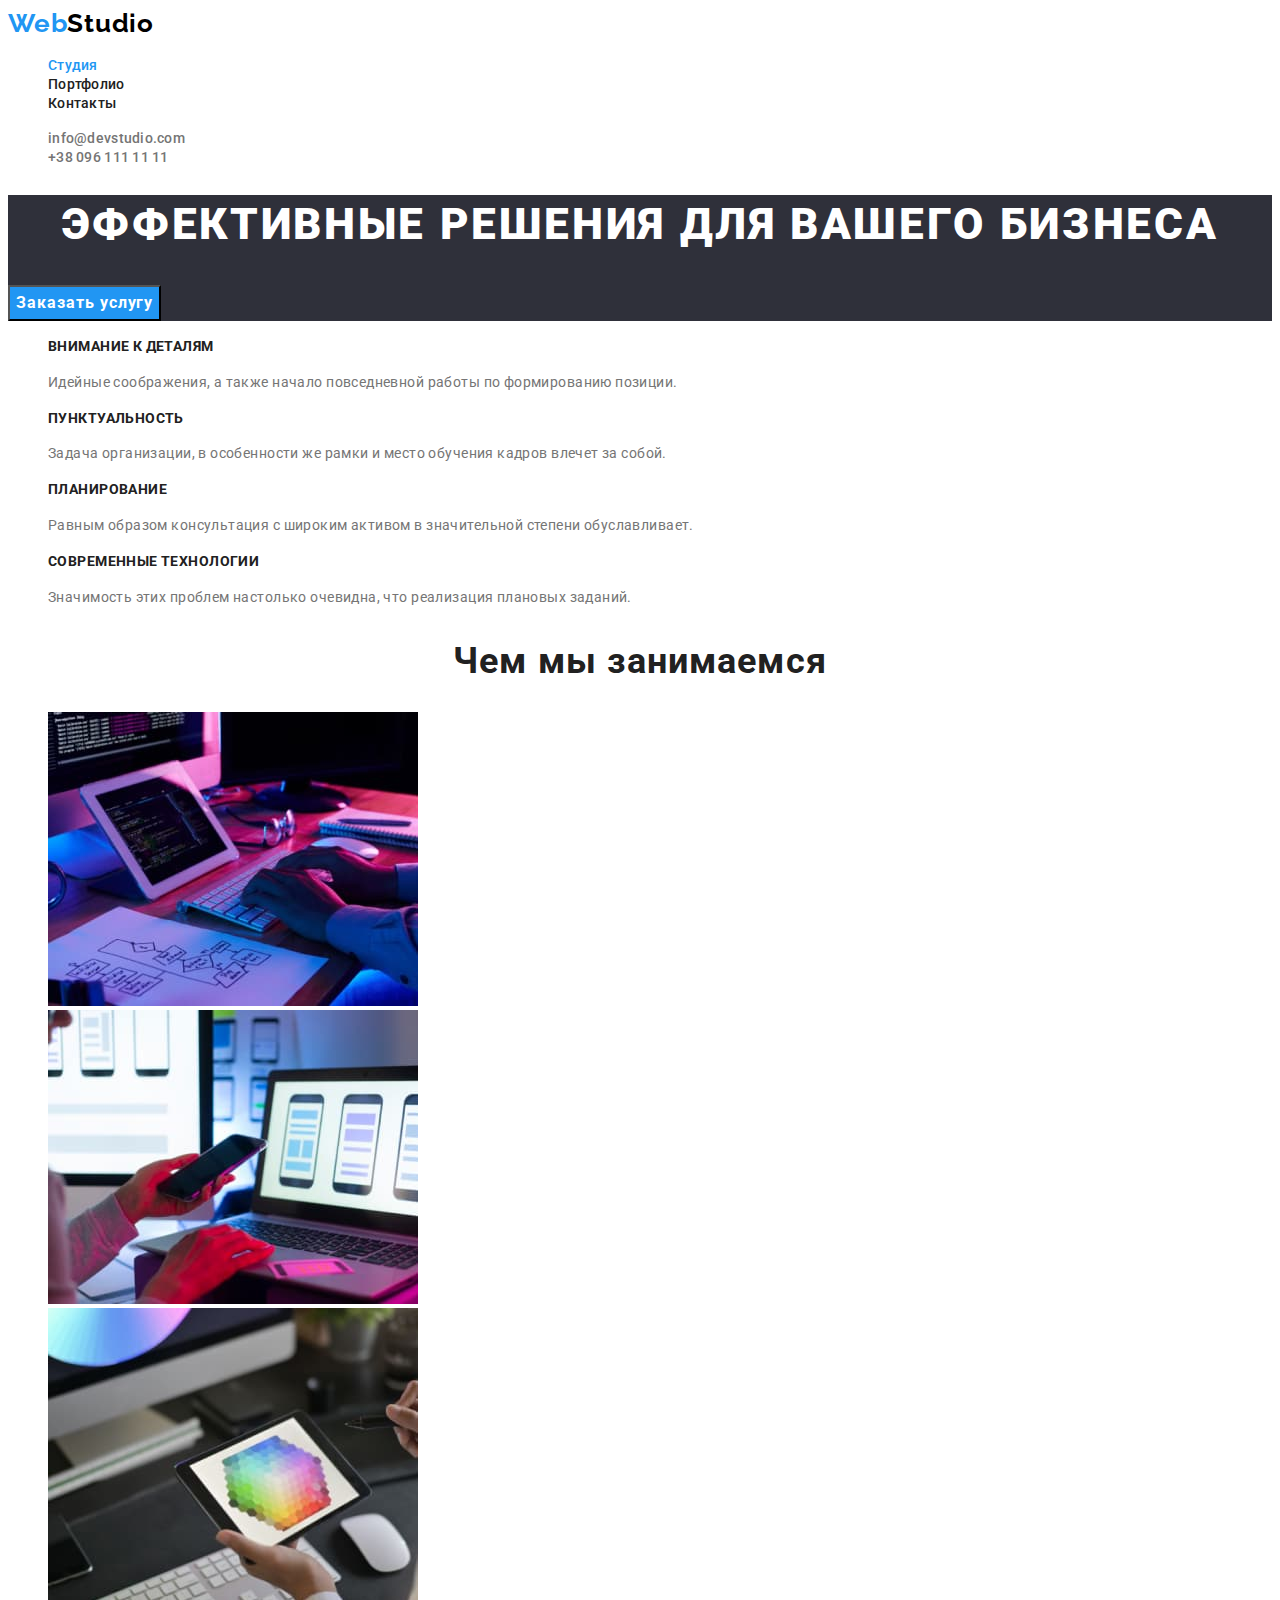
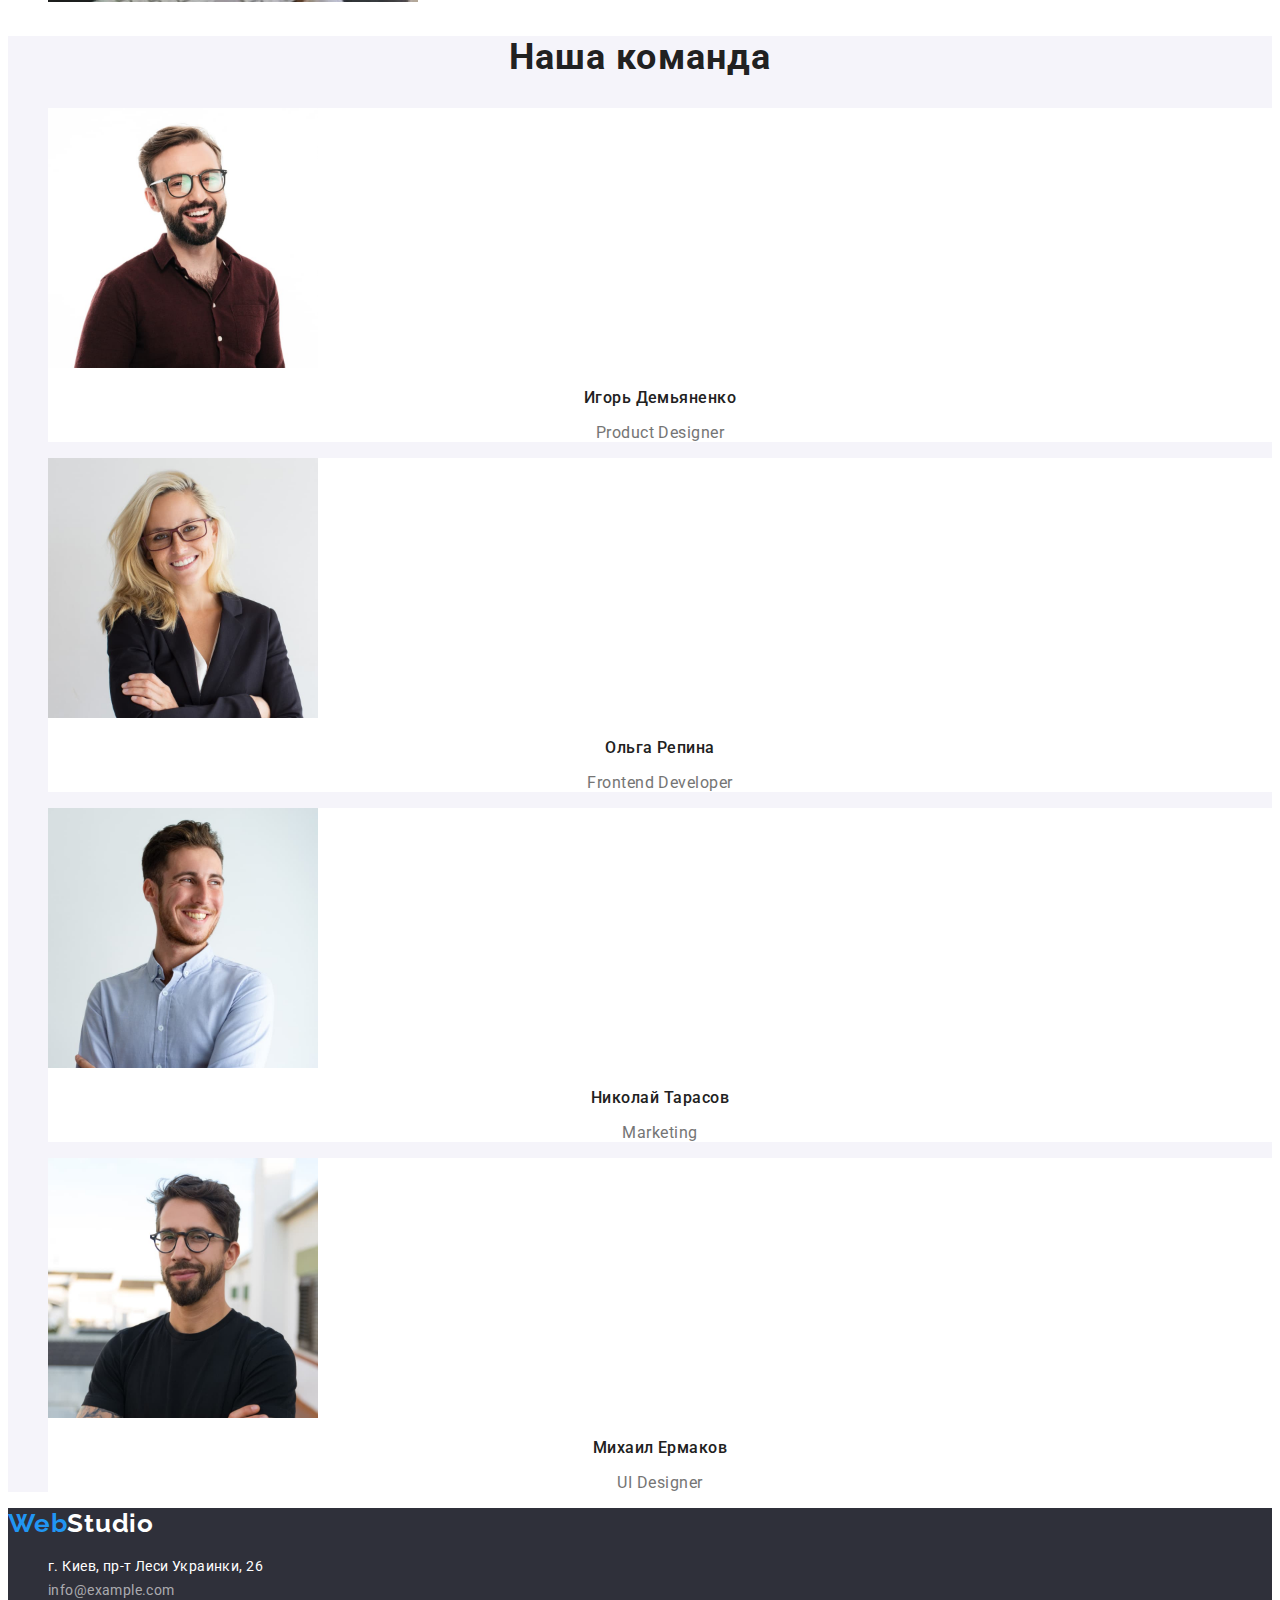
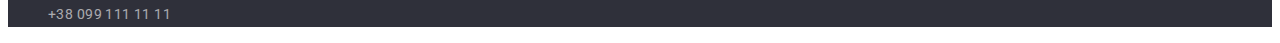
==== index.html @ 77c10912 "Initial commit" ====
<!DOCTYPE html>
<html lang="ru">
  <head>
    <meta charset="UTF-8" />
    <meta http-equiv="X-UA-Compatible" content="IE=edge" />
    <meta name="viewport" content="width=device-width, initial-scale=1.0" />
    <title>Вебстудия</title>
    <link rel="preconnect" href="https://fonts.googleapis.com" />
    <link rel="preconnect" href="https://fonts.gstatic.com" crossorigin />
    <link
      href="https://fonts.googleapis.com/css2?family=Raleway:wght@700&family=Roboto:wght@400;500;700;900&display=swap"
      rel="stylesheet"
    />
    <link rel="stylesheet" href="./css/styles.css" />
  </head>
  <body>
    <!-- HEADER -->
    <header class="page-header">
      <a class="logo link" href="/"
        >Web<span class="logo-webstudio">Studio</span></a
      >
      <nav class="page-nav">
        <ul class="menu list">
          <li class="menu-item">
            <a class="menu-link link current" href="./index.html">Студия</a>
          </li>
          <li class="menu-item">
            <a class="menu-link link" href="./portfolio.html">Портфолио</a>
          </li>
          <li class="menu-item">
            <a class="menu-link link" href="">Контакты</a>
          </li>
        </ul>
      </nav>
      <ul class="list">
        <li>
          <a class="contact-mail link" href="mailto:info@devstudio.com"
            >info@devstudio.com</a
          >
        </li>
        <li>
          <a class="contact-phone-number link" href="tel:+380961111111"
            >+38 096 111 11 11</a
          >
        </li>
      </ul>
    </header>
    <main>
      <!-- HERO -->
      <section class="hero">
        <h1 class="main-title">Эффективные решения для вашего бизнеса</h1>
        <button class="modal-btn" type="button">Заказать услугу</button>
      </section>
      <!-- ABOUT -->
      <section class="about">
        <h2 hidden>О нас</h2>
        <ul class="list">
          <li class="about-item">
            <h3 class="about-title">Внимание к деталям</h3>
            <p class="about-description">
              Идейные соображения, а также начало повседневной работы по
              формированию позиции.
            </p>
          </li>
          <li class="about-item">
            <h3 class="about-title">Пунктуальность</h3>
            <p class="about-description">
              Задача организации, в особенности же рамки и место обучения кадров
              влечет за собой.
            </p>
          </li>
          <li class="about-item">
            <h3 class="about-title">Планирование</h3>
            <p class="about-description">
              Равным образом консультация с широким активом в значительной
              степени обуславливает.
            </p>
          </li>
          <li class="about-item">
            <h3 class="about-title">Современные технологии</h3>
            <p class="about-description">
              Значимость этих проблем настолько очевидна, что реализация
              плановых заданий.
            </p>
          </li>
        </ul>
      </section>
      <!-- WORK -->
      <section>
        <h2 class="section-title">Чем мы занимаемся</h2>
        <ul class="list">
          <li>
            <img
              src="images/work/img-1.jpg"
              alt="кто-то печатает код на клавиатуре"
              width="370"
              height="294"
            />
          </li>
          <li>
            <img
              src="images/work/img-2.jpg"
              alt="кто-то держит в руках мобильный телефон"
              width="370"
              height="294"
            />
          </li>
          <li>
            <img
              src="images/work/img-3.jpg"
              alt="кто-то держит в руках планшет c цветной схемой"
              width="370"
              height="294"
            />
          </li>
        </ul>
      </section>
      <!-- EMPLOYEES -->
      <section class="section-employees">
        <h2 class="section-title">Наша команда</h2>
        <ul class="list">
          <li class="employee-item">
            <img
              src="images/team/demianenko-ihor.jpg"
              alt="фото Игоря Демьяненко"
              width="270"
              height="260"
            />
            <h3 class="employee-name">Игорь Демьяненко</h3>
            <p class="employee-job-title" lang="en">Product Designer</p>
          </li>
          <li class="employee-item">
            <img
              src="images/team/repina-olha.jpg"
              alt="фото Ольги Репиной"
              width="270"
              height="260"
            />
            <h3 class="employee-name">Ольга Репина</h3>
            <p class="employee-job-title" lang="en">Frontend Developer</p>
          </li>
          <li class="employee-item">
            <img
              src="images/team/tarasov-nikolai.jpg"
              alt="фото Николая Тарасова"
              width="270"
              height="260"
            />
            <h3 class="employee-name">Николай Тарасов</h3>
            <p class="employee-job-title" lang="en">Marketing</p>
          </li>
          <li class="employee-item">
            <img
              src="images/team/iermakov-mikhail.jpg"
              alt="фото Михаила Ермакова"
              width="270"
              height="260"
            />
            <h3 class="employee-name">Михаил Ермаков</h3>
            <p class="employee-job-title" lang="en">UI Designer</p>
          </li>
        </ul>
      </section>
    </main>
    <!-- FOOTER -->
    <footer class="footer">
      <a class="logo link" href="/"
        >Web<span class="logo-webstudio-light">Studio</span></a
      >
      <address>
        <ul class="list">
          <li>
            <a
              class="adress-link link"
              href="https://goo.gl/maps/7bYuCtFoii6Y3Lbw9"
              target="_blank"
              rel="noopener noreferrer"
            >
              г. Киев, пр-т Леси Украинки, 26</a
            >
          </li>
          <li>
            <a class="mail link" href="mailto:info@example.com"
              >info@example.com</a
            >
          </li>
          <li>
            <a class="phone link" href="tel:+380991111111">+38 099 111 11 11</a>
          </li>
        </ul>
      </address>
    </footer>
  </body>
</html>
---- css/styles.css ----
:root {
    --primary-font: 'Roboto', sans-serif;
    --secondary-font: 'Raleway', sans-serif;
    --primary-text-color: #212121;
    --secondary-text-color: #757575;
    --accent-color: #2196F3;
    --primary-white-color: #FFFFFF;

}

.list {
    list-style: none;
}

.link {
    text-decoration: none;
}

body {
    background-color: var(--primary-white-color);
    font-family: var(--primary-font);
    color: var(--primary-text-color)
}

.menu .current {
    color: var(--accent-color);
}

.logo {
    font-family: var(--secondary-font);
    font-weight: 700;
    font-size: 26px;
    line-height: 1.19;
    letter-spacing: 0.03em;
    color: var(--accent-color);
}

.logo-webstudio {
    font-family: var(--secondary-font);
    font-weight: 700;
    font-size: 26px;
    line-height: 1.19;
    letter-spacing: 0.03em;
    color: #000000;
}

.menu-link {
    font-weight: 500;
    font-size: 14px;
    line-height: 1.14;
    letter-spacing: 0.02em;
    color: var(--primary-text-color);
}

.menu-link:hover,
.menu-link:focus {
    color: var(--accent-color);
}

.contact-mail,
.contact-phone-number {
    font-weight: 500;
    font-size: 14px;
    line-height: 1.14;
    letter-spacing: 0.02em;
    color: var(--secondary-text-color);
}

.contact-mail:hover,
.contact-mail:focus,
.contact-phone-number:hover,
.contact-phone-number:focus {
    color: var(--accent-color);
}

/*================ HERO ================*/
.hero {
    background: #2F303A;
}

.main-title {
    font-weight: 900;
    font-size: 44px;
    line-height: 1.36;
    text-align: center;
    letter-spacing: 0.06em;
    text-transform: uppercase;
    color: #FFFFFF;
}

.modal-btn {
    font-family: inherit;
    font-weight: 700;
    font-size: 16px;
    line-height: 1.88;
    align-items: center;
    text-align: center;
    letter-spacing: 0.06em;
    color: #FFFFFF;
    background-color: var(--accent-color);
    cursor: pointer;
}

.modal-btn:hover,
.modal-btn:focus {
    background-color: #188CE8;
}

/*================ /HERO ================*/
/*================ ABOUT ================*/
.about-title {
    font-weight: 700;
    font-size: 14px;
    line-height: 1.42;
    letter-spacing: 0.03em;
    text-transform: uppercase;
    color: var(--primary-text-color);
}

.about-description {
    font-size: 14px;
    line-height: 1.71;
    letter-spacing: 0.03em;
    color: var(--secondary-text-color);
}

/*================ /ABOUT ================*/
/*================ WORK ================*/

.section-title {
    font-weight: 700;
    font-size: 36px;
    line-height: 1.17;
    text-align: center;
    letter-spacing: 0.03em;
    color: var(--primary-text-color);
}

/*================ EMPLOYEES ================*/

.section-employees {
    background: #F5F4FA;
}

.employee-item {
    background: var(--primary-white-color);
}

.employee-name {
    font-weight: 500;
    font-size: 16px;
    line-height: 1.19;
    text-align: center;
    letter-spacing: 0.03em;
    color: var(--primary-text-color);
}

.employee-job-title {
    font-size: 16px;
    line-height: 1.19;
    text-align: center;
    letter-spacing: 0.03em;
    color: var(--secondary-text-color);
}

/*================ /EMPLOYEES ================*/
/*================ FOOTER ================*/
.footer {
    background-color: #2F303A;
}

.logo-webstudio-light {
    font-family: var(--secondary-font);
    font-style: normal;
    font-weight: 700;
    font-size: 26px;
    line-height: 1.19;
    letter-spacing: 0.03em;
    color: #FFFFFF;
}

.adress-link {
    font-style: normal;
    font-weight: 400;
    font-size: 14px;
    line-height: 1.71;
    letter-spacing: 0.03em;
    color: #FFFFFF;
}

.adress-link:hover,
.adress-link:focus {
    color: var(--accent-color);
}

.mail,
.phone {
    font-style: normal;
    font-weight: 400;
    font-size: 14px;
    line-height: 1.71;
    letter-spacing: 0.03em;
    color: rgba(255, 255, 255, 0.6);
}

.mail:hover,
.mail:focus,
.phone:hover,
.phone:focus {
    color: var(--accent-color);
}

/*================ /FOOTER ================*/

/*============= PORTFOLIO PAGE =============*/

.btn-filter {
    font-family: inherit;
    font-weight: 500;
    font-size: 16px;
    line-height: 1.62;
    letter-spacing: 0.03em;
    color: #212121;
}

.btn-filter:hover,
.btn-filter:focus {
    font-weight: 500;
    font-size: 16px;
    line-height: 1.62;
    letter-spacing: 0.03em;
    color: #FFFFFF;
    background: #2196F3;
    cursor: pointer;
}

.active {
    font-weight: 500;
    font-size: 16px;
    line-height: 1.62;
    letter-spacing: 0.03em;
    color: #FFFFFF;
    background: #2196F3;
}

/*============= PPROJECTS =============*/
.project-name {
    font-weight: 700;
    font-size: 18px;
    line-height: 2;
    letter-spacing: 0.06em;
    color: var(--primary-text-color);
}

.project-type {
    font-size: 16px;
    line-height: 1.88;
    letter-spacing: 0.03em;
    color: var(--secondary-text-color);
}

/*=============/ PPROJECTS =============*/

/*============ /PORTFOLIO PAGE ============*/
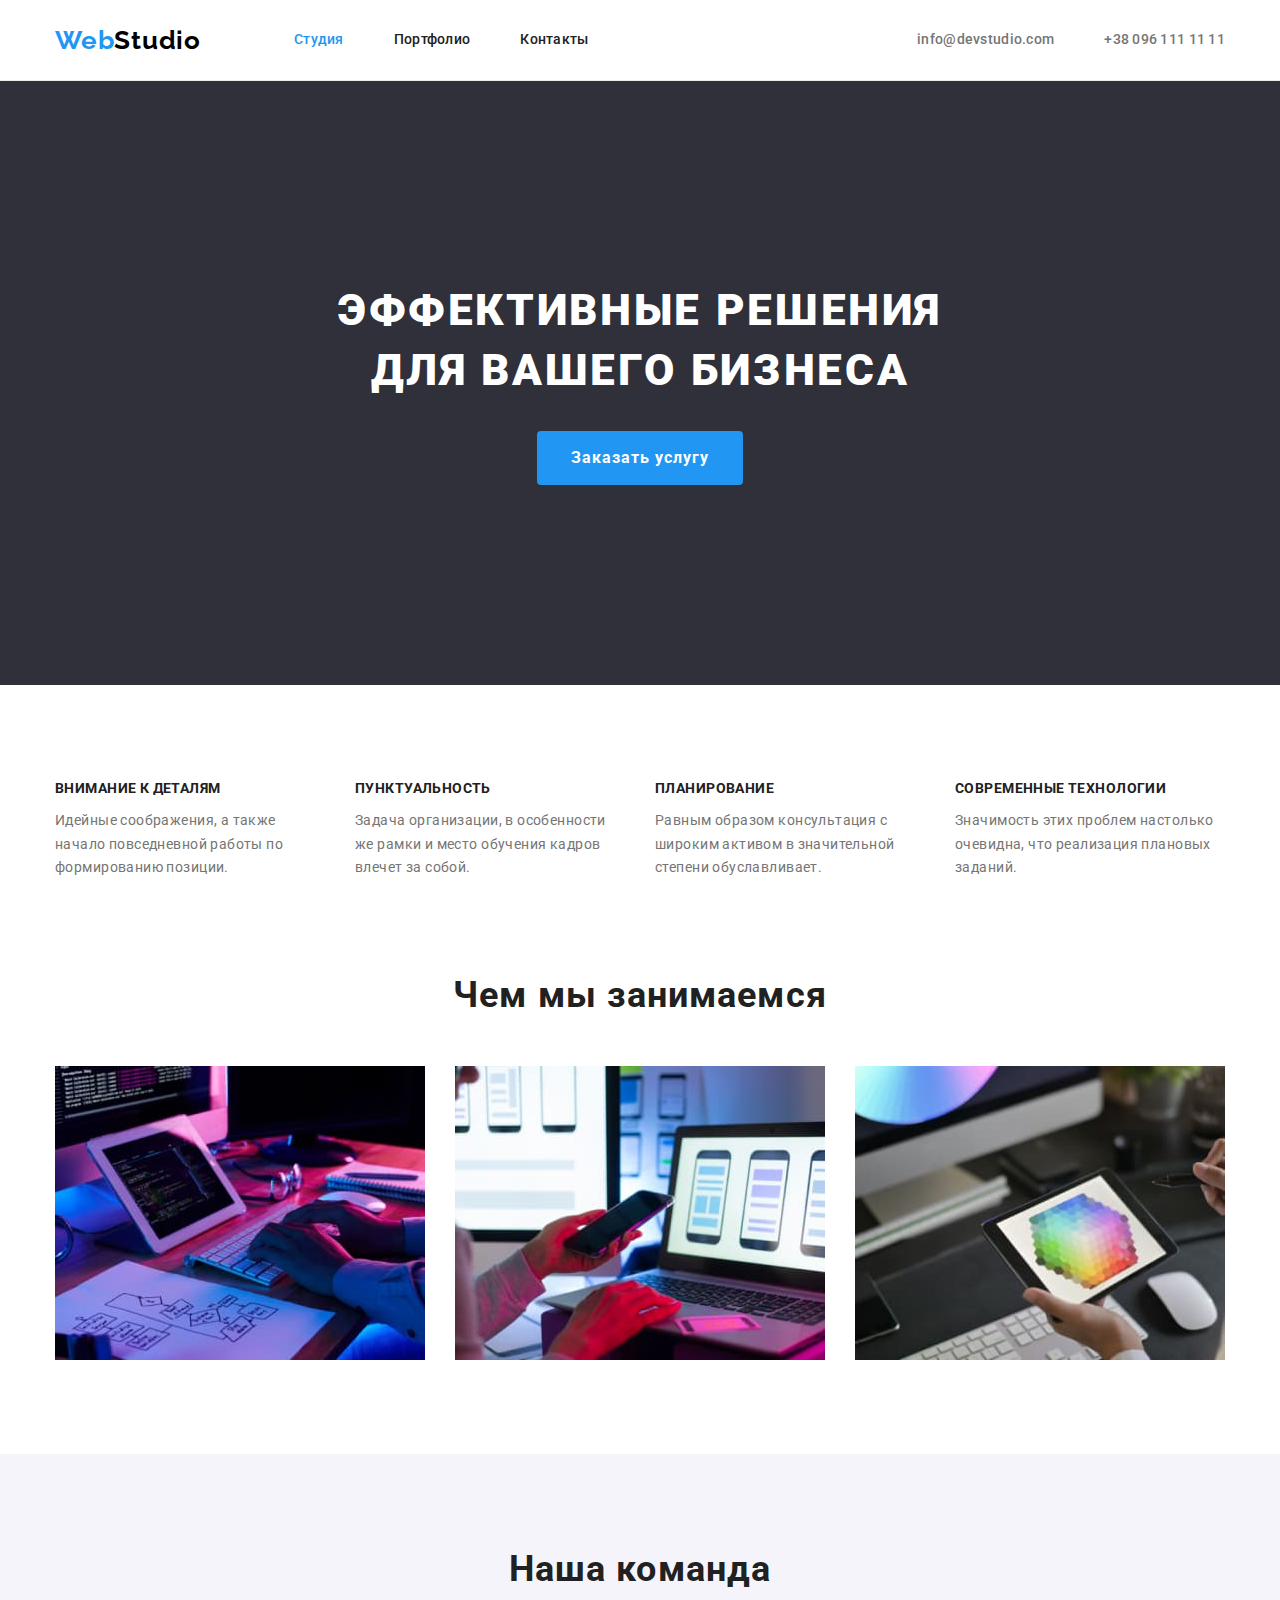
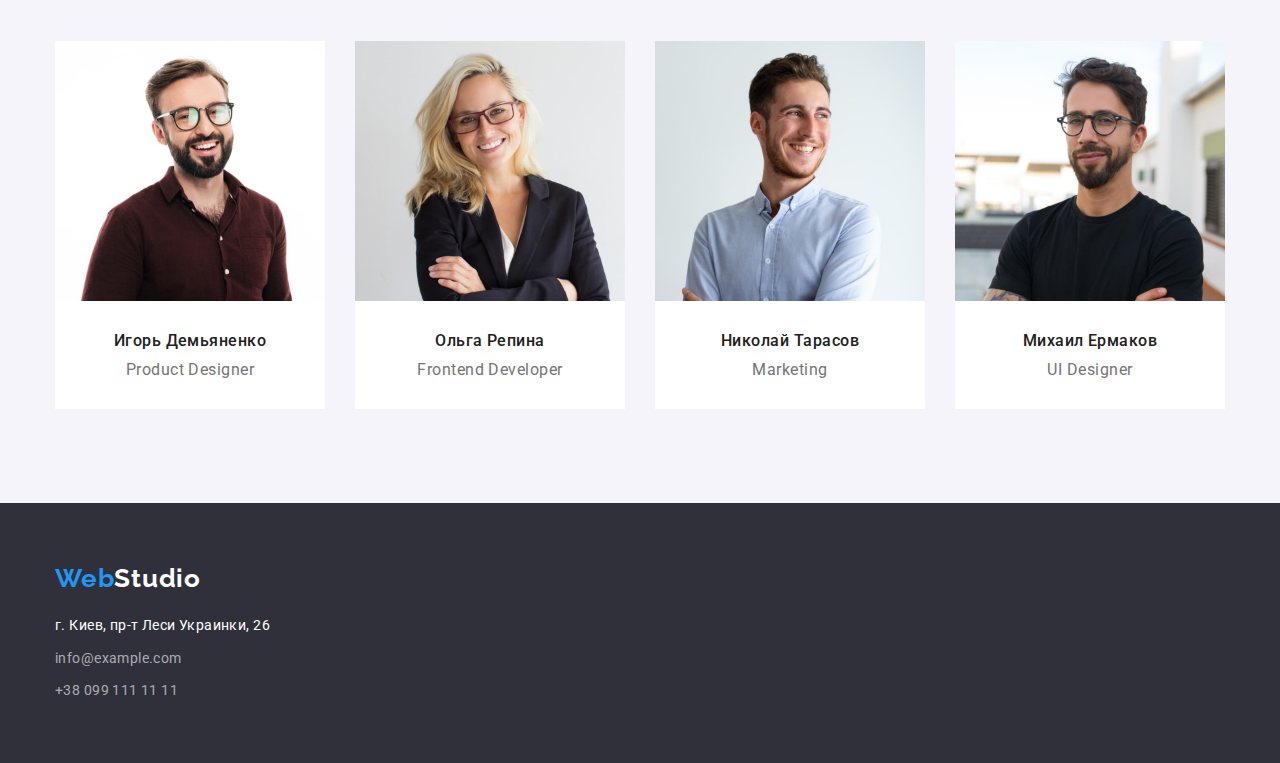
==== commit e556c6ed: "Edit the css" ====
--- a/index.html
+++ b/index.html
@@ -11,184 +11,203 @@
       href="https://fonts.googleapis.com/css2?family=Raleway:wght@700&family=Roboto:wght@400;500;700;900&display=swap"
       rel="stylesheet"
     />
+    <link
+      rel="stylesheet"
+      href="https://cdn.jsdelivr.net/npm/modern-normalize@1.1.0/modern-normalize.min.css"
+    />
     <link rel="stylesheet" href="./css/styles.css" />
   </head>
   <body>
     <!-- HEADER -->
     <header class="page-header">
-      <a class="logo link" href="/"
-        >Web<span class="logo-webstudio">Studio</span></a
-      >
-      <nav class="page-nav">
-        <ul class="menu list">
+      <div class="container page-header-container">
+        <a class="logo link" href="./index.html"
+          >Web<span class="logo-webstudio">Studio</span></a
+        >
+        <nav class="page-nav">
+          <ul class="menu list">
+            <li class="menu-item">
+              <a class="menu-link link current" href="./index.html">Студия</a>
+            </li>
+            <li class="menu-item">
+              <a class="menu-link link" href="./portfolio.html">Портфолио</a>
+            </li>
+            <li class="menu-item">
+              <a class="menu-link link" href="">Контакты</a>
+            </li>
+          </ul>
+        </nav>
+        <ul class="header-contact list">
           <li class="menu-item">
-            <a class="menu-link link current" href="./index.html">Студия</a>
+            <a
+              class="contact-mail link menu-link"
+              href="mailto:info@devstudio.com"
+              >info@devstudio.com</a
+            >
           </li>
           <li class="menu-item">
-            <a class="menu-link link" href="./portfolio.html">Портфолио</a>
-          </li>
-          <li class="menu-item">
-            <a class="menu-link link" href="">Контакты</a>
+            <a
+              class="contact-phone-number link menu-link"
+              href="tel:+380961111111"
+              >+38 096 111 11 11</a
+            >
           </li>
         </ul>
-      </nav>
-      <ul class="list">
-        <li>
-          <a class="contact-mail link" href="mailto:info@devstudio.com"
-            >info@devstudio.com</a
-          >
-        </li>
-        <li>
-          <a class="contact-phone-number link" href="tel:+380961111111"
-            >+38 096 111 11 11</a
-          >
-        </li>
-      </ul>
+      </div>
     </header>
     <main>
       <!-- HERO -->
-      <section class="hero">
-        <h1 class="main-title">Эффективные решения для вашего бизнеса</h1>
-        <button class="modal-btn" type="button">Заказать услугу</button>
+      <section class="hero-section">
+        <div class="container hero-container">
+          <h1 class="main-title">Эффективные решения для вашего бизнеса</h1>
+          <button class="modal-btn" type="button">Заказать услугу</button>
+        </div>
       </section>
       <!-- ABOUT -->
-      <section class="about">
-        <h2 hidden>О нас</h2>
-        <ul class="list">
-          <li class="about-item">
-            <h3 class="about-title">Внимание к деталям</h3>
-            <p class="about-description">
-              Идейные соображения, а также начало повседневной работы по
-              формированию позиции.
-            </p>
-          </li>
-          <li class="about-item">
-            <h3 class="about-title">Пунктуальность</h3>
-            <p class="about-description">
-              Задача организации, в особенности же рамки и место обучения кадров
-              влечет за собой.
-            </p>
-          </li>
-          <li class="about-item">
-            <h3 class="about-title">Планирование</h3>
-            <p class="about-description">
-              Равным образом консультация с широким активом в значительной
-              степени обуславливает.
-            </p>
-          </li>
-          <li class="about-item">
-            <h3 class="about-title">Современные технологии</h3>
-            <p class="about-description">
-              Значимость этих проблем настолько очевидна, что реализация
-              плановых заданий.
-            </p>
-          </li>
-        </ul>
+      <section class="about-section">
+        <div class="container">
+          <h2 class="visually-hidden">О нас</h2>
+          <ul class="list about-cards">
+            <li class="about-item">
+              <h3 class="about-title">Внимание к деталям</h3>
+              <p class="about-description">
+                Идейные соображения, а также начало повседневной работы по
+                формированию позиции.
+              </p>
+            </li>
+            <li class="about-item">
+              <h3 class="about-title">Пунктуальность</h3>
+              <p class="about-description">
+                Задача организации, в особенности же рамки и место обучения
+                кадров влечет за собой.
+              </p>
+            </li>
+            <li class="about-item">
+              <h3 class="about-title">Планирование</h3>
+              <p class="about-description">
+                Равным образом консультация с широким активом в значительной
+                степени обуславливает.
+              </p>
+            </li>
+            <li class="about-item">
+              <h3 class="about-title">Современные технологии</h3>
+              <p class="about-description">
+                Значимость этих проблем настолько очевидна, что реализация
+                плановых заданий.
+              </p>
+            </li>
+          </ul>
+        </div>
       </section>
       <!-- WORK -->
-      <section>
-        <h2 class="section-title">Чем мы занимаемся</h2>
-        <ul class="list">
-          <li>
-            <img
-              src="images/work/img-1.jpg"
-              alt="кто-то печатает код на клавиатуре"
-              width="370"
-              height="294"
-            />
-          </li>
-          <li>
-            <img
-              src="images/work/img-2.jpg"
-              alt="кто-то держит в руках мобильный телефон"
-              width="370"
-              height="294"
-            />
-          </li>
-          <li>
-            <img
-              src="images/work/img-3.jpg"
-              alt="кто-то держит в руках планшет c цветной схемой"
-              width="370"
-              height="294"
-            />
-          </li>
-        </ul>
+      <section class="section">
+        <div class="container">
+          <h2 class="section-title">Чем мы занимаемся</h2>
+          <ul class="list work-cards">
+            <li>
+              <img
+                src="images/work/img-1.jpg"
+                alt="кто-то печатает код на клавиатуре"
+                width="370"
+                height="294"
+              />
+            </li>
+            <li>
+              <img
+                src="images/work/img-2.jpg"
+                alt="кто-то держит в руках мобильный телефон"
+                width="370"
+                height="294"
+              />
+            </li>
+            <li>
+              <img
+                src="images/work/img-3.jpg"
+                alt="кто-то держит в руках планшет c цветной схемой"
+                width="370"
+                height="294"
+              />
+            </li>
+          </ul>
+        </div>
       </section>
       <!-- EMPLOYEES -->
-      <section class="section-employees">
-        <h2 class="section-title">Наша команда</h2>
-        <ul class="list">
-          <li class="employee-item">
-            <img
-              src="images/team/demianenko-ihor.jpg"
-              alt="фото Игоря Демьяненко"
-              width="270"
-              height="260"
-            />
-            <h3 class="employee-name">Игорь Демьяненко</h3>
-            <p class="employee-job-title" lang="en">Product Designer</p>
-          </li>
-          <li class="employee-item">
-            <img
-              src="images/team/repina-olha.jpg"
-              alt="фото Ольги Репиной"
-              width="270"
-              height="260"
-            />
-            <h3 class="employee-name">Ольга Репина</h3>
-            <p class="employee-job-title" lang="en">Frontend Developer</p>
-          </li>
-          <li class="employee-item">
-            <img
-              src="images/team/tarasov-nikolai.jpg"
-              alt="фото Николая Тарасова"
-              width="270"
-              height="260"
-            />
-            <h3 class="employee-name">Николай Тарасов</h3>
-            <p class="employee-job-title" lang="en">Marketing</p>
-          </li>
-          <li class="employee-item">
-            <img
-              src="images/team/iermakov-mikhail.jpg"
-              alt="фото Михаила Ермакова"
-              width="270"
-              height="260"
-            />
-            <h3 class="employee-name">Михаил Ермаков</h3>
-            <p class="employee-job-title" lang="en">UI Designer</p>
-          </li>
-        </ul>
+      <section class="section-employees section">
+        <div class="container">
+          <h2 class="section-title">Наша команда</h2>
+          <ul class="list employees-cards">
+            <li class="employee-item">
+              <img
+                src="images/team/demianenko-ihor.jpg "
+                alt="фото Игоря Демьяненко"
+              />
+              <div class="employees-card-container-wrapper">
+                <h3 class="employee-name">Игорь Демьяненко</h3>
+                <p class="employee-job-title" lang="en">Product Designer</p>
+              </div>
+            </li>
+            <li class="employee-item">
+              <img src="images/team/repina-olha.jpg" alt="фото Ольги Репиной" />
+              <div class="employees-card-container-wrapper">
+                <h3 class="employee-name">Ольга Репина</h3>
+                <p class="employee-job-title" lang="en">Frontend Developer</p>
+              </div>
+            </li>
+            <li class="employee-item">
+              <img
+                src="images/team/tarasov-nikolai.jpg"
+                alt="фото Николая Тарасова"
+              />
+              <div class="employees-card-container-wrapper">
+                <h3 class="employee-name">Николай Тарасов</h3>
+                <p class="employee-job-title" lang="en">Marketing</p>
+              </div>
+            </li>
+            <li class="employee-item">
+              <img
+                src="images/team/iermakov-mikhail.jpg"
+                alt="фото Михаила Ермакова"
+              />
+              <div class="employees-card-container-wrapper">
+                <h3 class="employee-name">Михаил Ермаков</h3>
+                <p class="employee-job-title" lang="en">UI Designer</p>
+              </div>
+            </li>
+          </ul>
+        </div>
       </section>
     </main>
     <!-- FOOTER -->
     <footer class="footer">
-      <a class="logo link" href="/"
-        >Web<span class="logo-webstudio-light">Studio</span></a
-      >
-      <address>
-        <ul class="list">
-          <li>
-            <a
-              class="adress-link link"
-              href="https://goo.gl/maps/7bYuCtFoii6Y3Lbw9"
-              target="_blank"
-              rel="noopener noreferrer"
-            >
-              г. Киев, пр-т Леси Украинки, 26</a
-            >
-          </li>
-          <li>
-            <a class="mail link" href="mailto:info@example.com"
-              >info@example.com</a
-            >
-          </li>
-          <li>
-            <a class="phone link" href="tel:+380991111111">+38 099 111 11 11</a>
-          </li>
-        </ul>
-      </address>
+      <div class="container footer-container">
+        <a class="logo link" href="./index.html"
+          >Web<span class="logo-webstudio-light">Studio</span></a
+        >
+        <address>
+          <ul class="list adress-container">
+            <li class="footer-container-adress">
+              <a
+                class="adress-link link"
+                href="https://goo.gl/maps/7bYuCtFoii6Y3Lbw9"
+                target="_blank"
+                rel="noopener noreferrer"
+              >
+                г. Киев, пр-т Леси Украинки, 26</a
+              >
+            </li>
+            <li class="footer-container-mail">
+              <a class="mail link" href="mailto:info@example.com"
+                >info@example.com</a
+              >
+            </li>
+            <li class="footer-container-phone">
+              <a class="phone link" href="tel:+380991111111"
+                >+38 099 111 11 11</a
+              >
+            </li>
+          </ul>
+        </address>
+      </div>
     </footer>
   </body>
 </html>
--- a/css/styles.css
+++ b/css/styles.css
@@ -8,6 +8,32 @@
 
 }
 
+h1,
+h2,
+h3,
+h4,
+p {
+    margin-top: 0;
+    margin-bottom: 0;
+}
+
+ol,
+ul {
+    margin-top: 0;
+    margin-bottom: 0;
+    padding-left: 0;
+}
+
+img {
+    display: block;
+    max-width: 100%;
+    height: auto;
+}
+
+button {
+    cursor: pointer;
+}
+
 .list {
     list-style: none;
 }
@@ -22,17 +48,46 @@
     color: var(--primary-text-color)
 }
 
+.section {
+    padding-top: 94px;
+    padding-bottom: 94px;
+}
+
+.container {
+    width: 1200px;
+    margin-left: auto;
+    margin-right: auto;
+    padding-left: 15px;
+    padding-right: 15px;
+}
+
+.page-header {
+    border-bottom: 1px solid #ECECEC;
+}
+
+.page-header-container {
+    display: flex;
+    align-items: center;
+}
+
+.menu {
+    display: flex;
+
+}
+
 .menu .current {
     color: var(--accent-color);
 }
 
 .logo {
+    margin-right: 93px;
     font-family: var(--secondary-font);
     font-weight: 700;
     font-size: 26px;
     line-height: 1.19;
     letter-spacing: 0.03em;
     color: var(--accent-color);
+
 }
 
 .logo-webstudio {
@@ -44,7 +99,20 @@
     color: #000000;
 }
 
+.header-contact {
+    display: flex;
+    margin-left: auto;
+}
+
+.menu-item:not(:last-child) {
+    margin-right: 50px;
+}
+
 .menu-link {
+    display: block;
+    padding-top: 32px;
+    padding-bottom: 32px;
+
     font-weight: 500;
     font-size: 14px;
     line-height: 1.14;
@@ -64,6 +132,7 @@
     line-height: 1.14;
     letter-spacing: 0.02em;
     color: var(--secondary-text-color);
+
 }
 
 .contact-mail:hover,
@@ -74,11 +143,20 @@
 }
 
 /*================ HERO ================*/
-.hero {
+.hero-section {
+    text-align: center;
     background: #2F303A;
+    padding-top: 200px;
+    padding-bottom: 200px;
+
 }
 
 .main-title {
+    margin-bottom: 30px;
+    margin-left: auto;
+    margin-right: auto;
+    width: 696px;
+
     font-weight: 900;
     font-size: 44px;
     line-height: 1.36;
@@ -89,6 +167,12 @@
 }
 
 .modal-btn {
+    padding-top: 10px;
+    padding-bottom: 10px;
+    padding-left: 32px;
+    padding-right: 32px;
+    border-radius: 4px;
+    border-color: transparent;
     font-family: inherit;
     font-weight: 700;
     font-size: 16px;
@@ -98,7 +182,6 @@
     letter-spacing: 0.06em;
     color: #FFFFFF;
     background-color: var(--accent-color);
-    cursor: pointer;
 }
 
 .modal-btn:hover,
@@ -106,8 +189,49 @@
     background-color: #188CE8;
 }
 
+
+p {
+    margin-top: 10px;
+}
+
+
 /*================ /HERO ================*/
 /*================ ABOUT ================*/
+
+.about-section {
+    padding-top: 94px;
+    padding-bottom: 0;
+}
+
+.visually-hidden {
+    position: absolute;
+    white-space: nowrap;
+    width: 1px;
+    height: 1px;
+    overflow: hidden;
+    border: 0;
+    padding: 0;
+    clip: rect(0 0 0 0);
+    clip-path: inset(50%);
+    margin: -1px;
+}
+
+
+.about-cards {
+    display: flex;
+    margin-left: 0;
+}
+
+.about-item {
+    width: 271px;
+    margin-left: 0;
+}
+
+.about-item:not(:last-child) {
+    margin-right: 30px;
+}
+
+
 .about-title {
     font-weight: 700;
     font-size: 14px;
@@ -134,6 +258,13 @@
     text-align: center;
     letter-spacing: 0.03em;
     color: var(--primary-text-color);
+    margin-bottom: 50px;
+}
+
+.work-cards {
+    display: flex;
+    justify-content: space-between;
+    gap: 30px;
 }
 
 /*================ EMPLOYEES ================*/
@@ -142,25 +273,41 @@
     background: #F5F4FA;
 }
 
+
+.employees-card-container-wrapper {
+    padding-top: 30px;
+    padding-bottom: 30px;
+    background-color: #FFFFFF;
+    border-color: #757575;
+
+}
+
+.employee-name {
+    font-weight: 500;
+    font-size: 16px;
+    line-height: 1.19;
+    text-align: center;
+    letter-spacing: 0.03em;
+    color: var(--primary-text-color);
+}
+
+.employee-job-title {
+    font-size: 16px;
+    line-height: 1.19;
+    text-align: center;
+    letter-spacing: 0.03em;
+    color: var(--secondary-text-color);
+}
+
+.employees-cards {
+    display: flex;
+    flex-wrap: wrap;
+    gap: 30px;
+
+}
+
 .employee-item {
-    background: var(--primary-white-color);
-}
-
-.employee-name {
-    font-weight: 500;
-    font-size: 16px;
-    line-height: 1.19;
-    text-align: center;
-    letter-spacing: 0.03em;
-    color: var(--primary-text-color);
-}
-
-.employee-job-title {
-    font-size: 16px;
-    line-height: 1.19;
-    text-align: center;
-    letter-spacing: 0.03em;
-    color: var(--secondary-text-color);
+    flex-basis: calc((100% - 90px)/4);
 }
 
 /*================ /EMPLOYEES ================*/
@@ -169,6 +316,23 @@
     background-color: #2F303A;
 }
 
+.footer-container {
+    padding-top: 60px;
+    padding-bottom: 60px;
+}
+
+.adress-container {
+    margin-top: 20px;
+}
+
+.footer-container-adress {
+    margin-bottom: 9px;
+}
+
+.footer-container-mail {
+    margin-bottom: 9px;
+}
+
 .logo-webstudio-light {
     font-family: var(--secondary-font);
     font-style: normal;
@@ -214,13 +378,30 @@
 
 /*============= PORTFOLIO PAGE =============*/
 
+
+.filter {
+    display: flex;
+    justify-content: center;
+    align-items: center;
+    gap: 8px;
+    margin-bottom: 50px;
+}
+
 .btn-filter {
+    padding-top: 6px;
+    padding-bottom: 6px;
+    padding-left: 22px;
+    padding-right: 22px;
+    border-radius: 4px;
     font-family: inherit;
     font-weight: 500;
     font-size: 16px;
     line-height: 1.62;
     letter-spacing: 0.03em;
     color: #212121;
+    border: none;
+    background-color: #F5F4FA;
+
 }
 
 .btn-filter:hover,
@@ -244,7 +425,29 @@
 }
 
 /*============= PPROJECTS =============*/
+
+.project-cards-set {
+    display: flex;
+    flex-wrap: wrap;
+    gap: 30px;
+}
+
+.project-card {
+    flex-basis: calc((100% - 60px)/3);
+}
+
+
+.project-card-container-wrapper {
+    padding-top: 20px;
+    padding-bottom: 20px;
+    padding-left: 24px;
+    padding-right: 24px;
+    border: 1px solid #EEEEEE;
+    border-top: none;
+}
+
 .project-name {
+    margin-bottom: 4px;
     font-weight: 700;
     font-size: 18px;
     line-height: 2;
